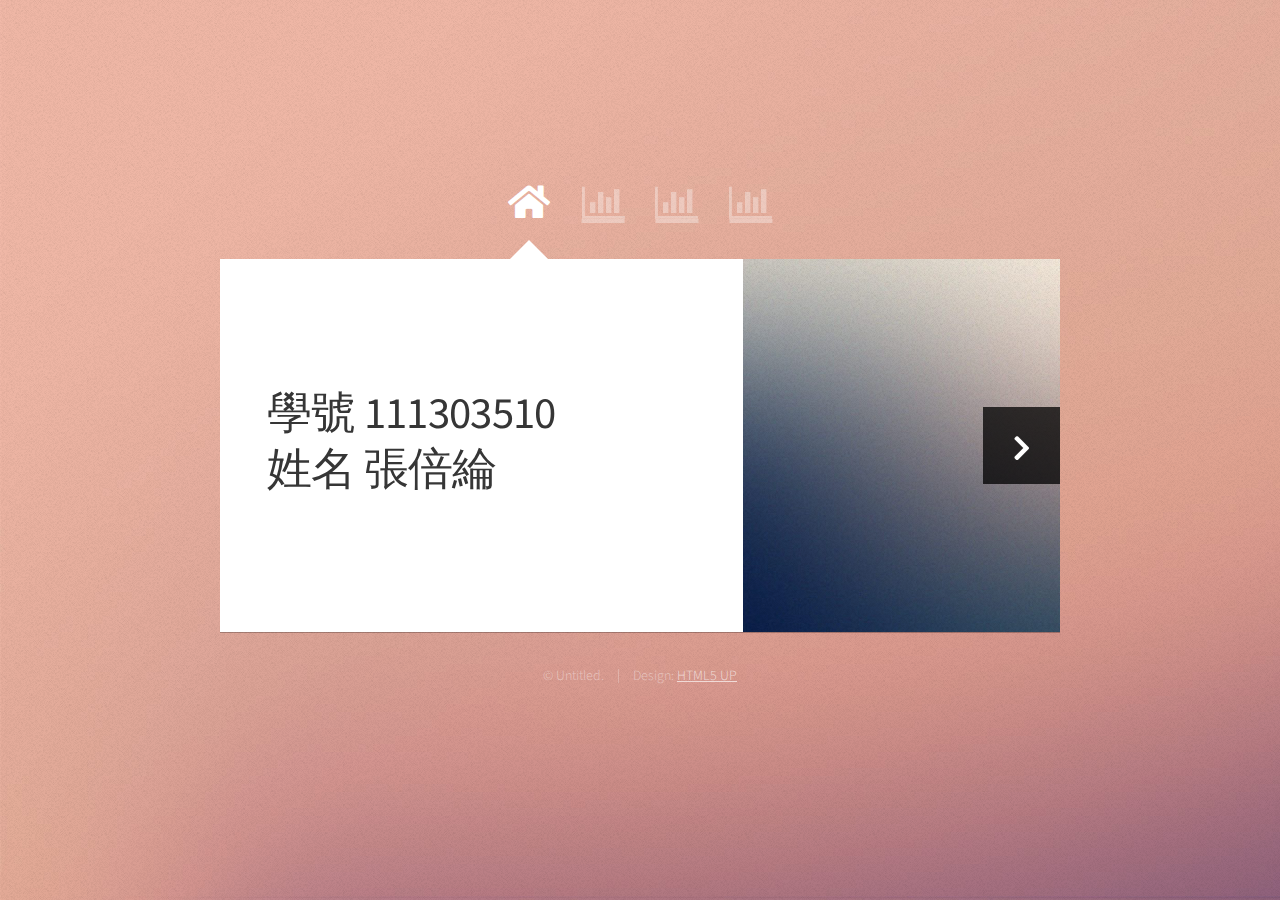
==== index.html @ cf7555df "first commit" ====
<!DOCTYPE HTML>
<html>
	<head>
		<title>Web Fundamentals Workshop</title>
		<meta charset="utf-8" />
		<meta name="viewport" content="width=device-width, initial-scale=1, user-scalable=no" />
		<link rel="stylesheet" href="assets/css/main.css" />
		<link rel="stylesheet" href="https://cdnjs.cloudflare.com/ajax/libs/font-awesome/4.7.0/css/font-awesome.min.css">
		<noscript><link rel="stylesheet" href="assets/css/noscript.css" /></noscript>
	</head>
	<body class="is-preload">

		<!-- Wrapper-->
			<div id="wrapper">

				<!-- Nav -->
					<nav id="nav">
						<a href="#" class="icon solid fa-home"><span>Home</span></a>
						<a href="#work1" class="fa fa-bar-chart"><span>Line&Scatter</span></a>
						<a href="#work2" class="fa fa-bar-chart"><span>BarChart</span></a>
						<a href="#work3" class="fa fa-bar-chart"><span>PieChart</span></a>
						<!-- <a href="#work2" class="icon solid fa-folder"><span>Work2</span></a> -->
						<!-- <a href="#contact" class="icon solid fa-envelope"><span>Contact</span></a> -->
						<!-- <a href="https://twitter.com/ajlkn" class="icon brands fa-twitter"><span>Twitter</span></a> -->
					</nav>

				<!-- Main -->
					<div id="main">

						<!-- Me -->
							<article id="home" class="panel intro">
								<header>
									<h1>學號 111303510</h1>
									<h1>姓名 張倍綸</h1>
									<p></p>
								</header>
								<a href="#work1" class="jumplink pic">
									<span class="arrow icon solid fa-chevron-right"><span>See my work</span></span>
									<img src="images/me.jpg" alt="" />
								</a>
							</article>
						
						<!-- Work1 -->
						<article id="work1" class="panel">
							<header>
								<h2>Line & Scatter Chart</h2>
							</header>
							<p>
								顯示亞洲三國近20年之生育率
							</p>
							<div id = "hw1_Graph"></div>
							<p>
								日本還在輸出，但看來台韓快不行了
							</p>
							<p>
								資料來源：政府資料開放平台
							</p>
							<a href="#work2" class="jumplink pic">
								<span class="arrow icon solid fa-chevron-right"><span>See the next work</span></span>
							</a>
						</article>

						<!-- Work2 -->
						<article id="work2" class="panel">
							<header>
								<h2>Bar Chart</h2>
							</header>
							<p>
								顯示高雄臺中兩市2011~2015年間之人口數
							</p>
							<div id = "hw2_Graph"></div>
							<p>
								我一直以為台中人比較多
							</p>
							<p>
								資料來源：https://zh.wikipedia.org/wiki/%E9%AB%98%E9%9B%84%E4%BA%BA%E5%8F%A3
								https://zh.wikipedia.org/wiki/%E8%87%BA%E4%B8%AD%E5%B8%82%E4%BA%BA%E5%8F%A3
							</p>
							<a href="#work3" class="jumplink pic">
								<span class="arrow icon solid fa-chevron-right"><span>See the next work</span></span>
							</a>
						</article>

						<!-- Work3 -->
						<article id="work3" class="panel">
							<header>
								<h2>Pie Chart</h2>
							</header>
							<p>
								2023/6月各手機品牌在臺市佔率
							</p>
							<div id = "hw3_Graph"></div>
							<p>
								不管什麼時候Apple和SAMSUNG都是臺人愛用品牌，但沒想到中國品牌這麼多。
							</p>
							<p>
								資料來源：https://www.sogi.com.tw/articles/sales_report_smartphone/6260114
							</p>
						</article>

						<!-- Contact -->
							<article id="contact" class="panel">
								<header>
									<h2>Contact Me</h2>
								</header>
								<form action="#" method="post">
									<div>
										<div class="row">
											<div class="col-6 col-12-medium">
												<input type="text" name="name" placeholder="Name" />
											</div>
											<div class="col-6 col-12-medium">
												<input type="text" name="email" placeholder="Email" />
											</div>
											<div class="col-12">
												<input type="text" name="subject" placeholder="Subject" />
											</div>
											<div class="col-12">
												<textarea name="message" placeholder="Message" rows="6"></textarea>
											</div>
											<div class="col-12">
												<input type="submit" value="Send Message" />
											</div>
										</div>
									</div>
								</form>
							</article>

					</div>

				<!-- Footer -->
					<div id="footer">
						<ul class="copyright">
							<li>&copy; Untitled.</li><li>Design: <a href="http://html5up.net">HTML5 UP</a></li>
						</ul>
					</div>

			</div>

		<!-- Scripts -->
			<script src="assets/js/jquery.min.js"></script>
			<script src="assets/js/browser.min.js"></script>
			<script src="assets/js/breakpoints.min.js"></script>
			<script src="assets/js/util.js"></script>
			<script src="assets/js/main.js"></script>
			<script src = "https://cdn.plot.ly/plotly-2.24.1.min.js"></script>
			<script src = "HW-1/hw1-data.js"></script>
        	<script src = "HW-1/hw1-main.js"></script>
			<script src = "HW-2/hw2-data.js"></script>
        	<script src = "HW-2/hw2-main.js"></script>
			<script src = "HW-3/hw3-data.js"></script>
        	<script src = "HW-3/hw3-main.js"></script>
	</body>
</html>
---- assets/css/main.css ----
@import url("https://fonts.googleapis.com/css?family=Source+Sans+Pro:300,400,300italic,400italic");
@import url("fontawesome-all.min.css");

html, body, div, span, applet, object,
iframe, h1, h2, h3, h4, h5, h6, p, blockquote,
pre, a, abbr, acronym, address, big, cite,
code, del, dfn, em, img, ins, kbd, q, s, samp,
small, strike, strong, sub, sup, tt, var, b,
u, i, center, dl, dt, dd, ol, ul, li, fieldset,
form, label, legend, table, caption, tbody,
tfoot, thead, tr, th, td, article, aside,
canvas, details, embed, figure, figcaption,
footer, header, hgroup, menu, nav, output, ruby,
section, summary, time, mark, audio, video {
	margin: 0;
	padding: 0;
	border: 0;
	font-size: 100%;
	font: inherit;
	vertical-align: baseline;}

article, aside, details, figcaption, figure,
footer, header, hgroup, menu, nav, section {
	display: block;}

body {
	line-height: 1;
}

ol, ul {
	list-style: none;
}

blockquote, q {
	quotes: none;
}

	blockquote:before, blockquote:after, q:before, q:after {
		content: '';
		content: none;
	}

table {
	border-collapse: collapse;
	border-spacing: 0;
}

body {
	-webkit-text-size-adjust: none;
}

mark {
	background-color: transparent;
	color: inherit;
}

input::-moz-focus-inner {
	border: 0;
	padding: 0;
}

input, select, textarea {
	-moz-appearance: none;
	-webkit-appearance: none;
	-ms-appearance: none;
	appearance: none;
}

/* Row */

	.row {
		display: flex;
		flex-wrap: wrap;
		box-sizing: border-box;
		align-items: stretch;
	}

		.row > * {
			box-sizing: border-box;
		}

		.row.gtr-uniform > * > :last-child {
			margin-bottom: 0;
		}

		.row.aln-left {
			justify-content: flex-start;
		}

		.row.aln-center {
			justify-content: center;
		}

		.row.aln-right {
			justify-content: flex-end;
		}

		.row.aln-top {
			align-items: flex-start;
		}

		.row.aln-middle {
			align-items: center;
		}

		.row.aln-bottom {
			align-items: flex-end;
		}

		.row > .imp {
			order: -1;
		}

		.row > .col-1 {
			width: 8.33333%;
		}

		.row > .off-1 {
			margin-left: 8.33333%;
		}

		.row > .col-2 {
			width: 16.66667%;
		}

		.row > .off-2 {
			margin-left: 16.66667%;
		}

		.row > .col-3 {
			width: 25%;
		}

		.row > .off-3 {
			margin-left: 25%;
		}

		.row > .col-4 {
			width: 33.33333%;
		}

		.row > .off-4 {
			margin-left: 33.33333%;
		}

		.row > .col-5 {
			width: 41.66667%;
		}

		.row > .off-5 {
			margin-left: 41.66667%;
		}

		.row > .col-6 {
			width: 50%;
		}

		.row > .off-6 {
			margin-left: 50%;
		}

		.row > .col-7 {
			width: 58.33333%;
		}

		.row > .off-7 {
			margin-left: 58.33333%;
		}

		.row > .col-8 {
			width: 66.66667%;
		}

		.row > .off-8 {
			margin-left: 66.66667%;
		}

		.row > .col-9 {
			width: 75%;
		}

		.row > .off-9 {
			margin-left: 75%;
		}

		.row > .col-10 {
			width: 83.33333%;
		}

		.row > .off-10 {
			margin-left: 83.33333%;
		}

		.row > .col-11 {
			width: 91.66667%;
		}

		.row > .off-11 {
			margin-left: 91.66667%;
		}

		.row > .col-12 {
			width: 100%;
		}

		.row > .off-12 {
			margin-left: 100%;
		}

		.row.gtr-0 {
			margin-top: 0em;
			margin-left: 0em;
		}

			.row.gtr-0 > * {
				padding: 0em 0 0 0em;
			}

			.row.gtr-0.gtr-uniform {
				margin-top: 0em;
			}

				.row.gtr-0.gtr-uniform > * {
					padding-top: 0em;
				}

		.row.gtr-25 {
			margin-top: -0.3125em;
			margin-left: -0.3125em;
		}

			.row.gtr-25 > * {
				padding: 0.3125em 0 0 0.3125em;
			}

			.row.gtr-25.gtr-uniform {
				margin-top: -0.3125em;
			}

				.row.gtr-25.gtr-uniform > * {
					padding-top: 0.3125em;
				}

		.row.gtr-50 {
			margin-top: -0.625em;
			margin-left: -0.625em;
		}

			.row.gtr-50 > * {
				padding: 0.625em 0 0 0.625em;
			}

			.row.gtr-50.gtr-uniform {
				margin-top: -0.625em;
			}

				.row.gtr-50.gtr-uniform > * {
					padding-top: 0.625em;
				}

		.row {
			margin-top: -1.25em;
			margin-left: -1.25em;
		}

			.row > * {
				padding: 1.25em 0 0 1.25em;
			}

			.row.gtr-uniform {
				margin-top: -1.25em;
			}

				.row.gtr-uniform > * {
					padding-top: 1.25em;
				}

		.row.gtr-150 {
			margin-top: -1.875em;
			margin-left: -1.875em;
		}

			.row.gtr-150 > * {
				padding: 1.875em 0 0 1.875em;
			}

			.row.gtr-150.gtr-uniform {
				margin-top: -1.875em;
			}

				.row.gtr-150.gtr-uniform > * {
					padding-top: 1.875em;
				}

		.row.gtr-200 {
			margin-top: -2.5em;
			margin-left: -2.5em;
		}

			.row.gtr-200 > * {
				padding: 2.5em 0 0 2.5em;
			}

			.row.gtr-200.gtr-uniform {
				margin-top: -2.5em;
			}

				.row.gtr-200.gtr-uniform > * {
					padding-top: 2.5em;
				}

		@media screen and (max-width: 1680px) {

			.row {
				display: flex;
				flex-wrap: wrap;
				box-sizing: border-box;
				align-items: stretch;
			}

				.row > * {
					box-sizing: border-box;
				}

				.row.gtr-uniform > * > :last-child {
					margin-bottom: 0;
				}

				.row.aln-left {
					justify-content: flex-start;
				}

				.row.aln-center {
					justify-content: center;
				}

				.row.aln-right {
					justify-content: flex-end;
				}

				.row.aln-top {
					align-items: flex-start;
				}

				.row.aln-middle {
					align-items: center;
				}

				.row.aln-bottom {
					align-items: flex-end;
				}

				.row > .imp-xlarge {
					order: -1;
				}

				.row > .col-1-xlarge {
					width: 8.33333%;
				}

				.row > .off-1-xlarge {
					margin-left: 8.33333%;
				}

				.row > .col-2-xlarge {
					width: 16.66667%;
				}

				.row > .off-2-xlarge {
					margin-left: 16.66667%;
				}

				.row > .col-3-xlarge {
					width: 25%;
				}

				.row > .off-3-xlarge {
					margin-left: 25%;
				}

				.row > .col-4-xlarge {
					width: 33.33333%;
				}

				.row > .off-4-xlarge {
					margin-left: 33.33333%;
				}

				.row > .col-5-xlarge {
					width: 41.66667%;
				}

				.row > .off-5-xlarge {
					margin-left: 41.66667%;
				}

				.row > .col-6-xlarge {
					width: 50%;
				}

				.row > .off-6-xlarge {
					margin-left: 50%;
				}

				.row > .col-7-xlarge {
					width: 58.33333%;
				}

				.row > .off-7-xlarge {
					margin-left: 58.33333%;
				}

				.row > .col-8-xlarge {
					width: 66.66667%;
				}

				.row > .off-8-xlarge {
					margin-left: 66.66667%;
				}

				.row > .col-9-xlarge {
					width: 75%;
				}

				.row > .off-9-xlarge {
					margin-left: 75%;
				}

				.row > .col-10-xlarge {
					width: 83.33333%;
				}

				.row > .off-10-xlarge {
					margin-left: 83.33333%;
				}

				.row > .col-11-xlarge {
					width: 91.66667%;
				}

				.row > .off-11-xlarge {
					margin-left: 91.66667%;
				}

				.row > .col-12-xlarge {
					width: 100%;
				}

				.row > .off-12-xlarge {
					margin-left: 100%;
				}

				.row.gtr-0 {
					margin-top: 0em;
					margin-left: 0em;
				}

					.row.gtr-0 > * {
						padding: 0em 0 0 0em;
					}

					.row.gtr-0.gtr-uniform {
						margin-top: 0em;
					}

						.row.gtr-0.gtr-uniform > * {
							padding-top: 0em;
						}

				.row.gtr-25 {
					margin-top: -0.3125em;
					margin-left: -0.3125em;
				}

					.row.gtr-25 > * {
						padding: 0.3125em 0 0 0.3125em;
					}

					.row.gtr-25.gtr-uniform {
						margin-top: -0.3125em;
					}

						.row.gtr-25.gtr-uniform > * {
							padding-top: 0.3125em;
						}

				.row.gtr-50 {
					margin-top: -0.625em;
					margin-left: -0.625em;
				}

					.row.gtr-50 > * {
						padding: 0.625em 0 0 0.625em;
					}

					.row.gtr-50.gtr-uniform {
						margin-top: -0.625em;
					}

						.row.gtr-50.gtr-uniform > * {
							padding-top: 0.625em;
						}

				.row {
					margin-top: -1.25em;
					margin-left: -1.25em;
				}

					.row > * {
						padding: 1.25em 0 0 1.25em;
					}

					.row.gtr-uniform {
						margin-top: -1.25em;
					}

						.row.gtr-uniform > * {
							padding-top: 1.25em;
						}

				.row.gtr-150 {
					margin-top: -1.875em;
					margin-left: -1.875em;
				}

					.row.gtr-150 > * {
						padding: 1.875em 0 0 1.875em;
					}

					.row.gtr-150.gtr-uniform {
						margin-top: -1.875em;
					}

						.row.gtr-150.gtr-uniform > * {
							padding-top: 1.875em;
						}

				.row.gtr-200 {
					margin-top: -2.5em;
					margin-left: -2.5em;
				}

					.row.gtr-200 > * {
						padding: 2.5em 0 0 2.5em;
					}

					.row.gtr-200.gtr-uniform {
						margin-top: -2.5em;
					}

						.row.gtr-200.gtr-uniform > * {
							padding-top: 2.5em;
						}

		}

		@media screen and (max-width: 1280px) {

			.row {
				display: flex;
				flex-wrap: wrap;
				box-sizing: border-box;
				align-items: stretch;
			}

				.row > * {
					box-sizing: border-box;
				}

				.row.gtr-uniform > * > :last-child {
					margin-bottom: 0;
				}

				.row.aln-left {
					justify-content: flex-start;
				}

				.row.aln-center {
					justify-content: center;
				}

				.row.aln-right {
					justify-content: flex-end;
				}

				.row.aln-top {
					align-items: flex-start;
				}

				.row.aln-middle {
					align-items: center;
				}

				.row.aln-bottom {
					align-items: flex-end;
				}

				.row > .imp-large {
					order: -1;
				}

				.row > .col-1-large {
					width: 8.33333%;
				}

				.row > .off-1-large {
					margin-left: 8.33333%;
				}

				.row > .col-2-large {
					width: 16.66667%;
				}

				.row > .off-2-large {
					margin-left: 16.66667%;
				}

				.row > .col-3-large {
					width: 25%;
				}

				.row > .off-3-large {
					margin-left: 25%;
				}

				.row > .col-4-large {
					width: 33.33333%;
				}

				.row > .off-4-large {
					margin-left: 33.33333%;
				}

				.row > .col-5-large {
					width: 41.66667%;
				}

				.row > .off-5-large {
					margin-left: 41.66667%;
				}

				.row > .col-6-large {
					width: 50%;
				}

				.row > .off-6-large {
					margin-left: 50%;
				}

				.row > .col-7-large {
					width: 58.33333%;
				}

				.row > .off-7-large {
					margin-left: 58.33333%;
				}

				.row > .col-8-large {
					width: 66.66667%;
				}

				.row > .off-8-large {
					margin-left: 66.66667%;
				}

				.row > .col-9-large {
					width: 75%;
				}

				.row > .off-9-large {
					margin-left: 75%;
				}

				.row > .col-10-large {
					width: 83.33333%;
				}

				.row > .off-10-large {
					margin-left: 83.33333%;
				}

				.row > .col-11-large {
					width: 91.66667%;
				}

				.row > .off-11-large {
					margin-left: 91.66667%;
				}

				.row > .col-12-large {
					width: 100%;
				}

				.row > .off-12-large {
					margin-left: 100%;
				}

				.row.gtr-0 {
					margin-top: 0em;
					margin-left: 0em;
				}

					.row.gtr-0 > * {
						padding: 0em 0 0 0em;
					}

					.row.gtr-0.gtr-uniform {
						margin-top: 0em;
					}

						.row.gtr-0.gtr-uniform > * {
							padding-top: 0em;
						}

				.row.gtr-25 {
					margin-top: -0.3125em;
					margin-left: -0.3125em;
				}

					.row.gtr-25 > * {
						padding: 0.3125em 0 0 0.3125em;
					}

					.row.gtr-25.gtr-uniform {
						margin-top: -0.3125em;
					}

						.row.gtr-25.gtr-uniform > * {
							padding-top: 0.3125em;
						}

				.row.gtr-50 {
					margin-top: -0.625em;
					margin-left: -0.625em;
				}

					.row.gtr-50 > * {
						padding: 0.625em 0 0 0.625em;
					}

					.row.gtr-50.gtr-uniform {
						margin-top: -0.625em;
					}

						.row.gtr-50.gtr-uniform > * {
							padding-top: 0.625em;
						}

				.row {
					margin-top: -1.25em;
					margin-left: -1.25em;
				}

					.row > * {
						padding: 1.25em 0 0 1.25em;
					}

					.row.gtr-uniform {
						margin-top: -1.25em;
					}

						.row.gtr-uniform > * {
							padding-top: 1.25em;
						}

				.row.gtr-150 {
					margin-top: -1.875em;
					margin-left: -1.875em;
				}

					.row.gtr-150 > * {
						padding: 1.875em 0 0 1.875em;
					}

					.row.gtr-150.gtr-uniform {
						margin-top: -1.875em;
					}

						.row.gtr-150.gtr-uniform > * {
							padding-top: 1.875em;
						}

				.row.gtr-200 {
					margin-top: -2.5em;
					margin-left: -2.5em;
				}

					.row.gtr-200 > * {
						padding: 2.5em 0 0 2.5em;
					}

					.row.gtr-200.gtr-uniform {
						margin-top: -2.5em;
					}

						.row.gtr-200.gtr-uniform > * {
							padding-top: 2.5em;
						}

		}

		@media screen and (max-width: 980px) {

			.row {
				display: flex;
				flex-wrap: wrap;
				box-sizing: border-box;
				align-items: stretch;
			}

				.row > * {
					box-sizing: border-box;
				}

				.row.gtr-uniform > * > :last-child {
					margin-bottom: 0;
				}

				.row.aln-left {
					justify-content: flex-start;
				}

				.row.aln-center {
					justify-content: center;
				}

				.row.aln-right {
					justify-content: flex-end;
				}

				.row.aln-top {
					align-items: flex-start;
				}

				.row.aln-middle {
					align-items: center;
				}

				.row.aln-bottom {
					align-items: flex-end;
				}

				.row > .imp-medium {
					order: -1;
				}

				.row > .col-1-medium {
					width: 8.33333%;
				}

				.row > .off-1-medium {
					margin-left: 8.33333%;
				}

				.row > .col-2-medium {
					width: 16.66667%;
				}

				.row > .off-2-medium {
					margin-left: 16.66667%;
				}

				.row > .col-3-medium {
					width: 25%;
				}

				.row > .off-3-medium {
					margin-left: 25%;
				}

				.row > .col-4-medium {
					width: 33.33333%;
				}

				.row > .off-4-medium {
					margin-left: 33.33333%;
				}

				.row > .col-5-medium {
					width: 41.66667%;
				}

				.row > .off-5-medium {
					margin-left: 41.66667%;
				}

				.row > .col-6-medium {
					width: 50%;
				}

				.row > .off-6-medium {
					margin-left: 50%;
				}

				.row > .col-7-medium {
					width: 58.33333%;
				}

				.row > .off-7-medium {
					margin-left: 58.33333%;
				}

				.row > .col-8-medium {
					width: 66.66667%;
				}

				.row > .off-8-medium {
					margin-left: 66.66667%;
				}

				.row > .col-9-medium {
					width: 75%;
				}

				.row > .off-9-medium {
					margin-left: 75%;
				}

				.row > .col-10-medium {
					width: 83.33333%;
				}

				.row > .off-10-medium {
					margin-left: 83.33333%;
				}

				.row > .col-11-medium {
					width: 91.66667%;
				}

				.row > .off-11-medium {
					margin-left: 91.66667%;
				}

				.row > .col-12-medium {
					width: 100%;
				}

				.row > .off-12-medium {
					margin-left: 100%;
				}

				.row.gtr-0 {
					margin-top: 0em;
					margin-left: 0em;
				}

					.row.gtr-0 > * {
						padding: 0em 0 0 0em;
					}

					.row.gtr-0.gtr-uniform {
						margin-top: 0em;
					}

						.row.gtr-0.gtr-uniform > * {
							padding-top: 0em;
						}

				.row.gtr-25 {
					margin-top: -0.3125em;
					margin-left: -0.3125em;
				}

					.row.gtr-25 > * {
						padding: 0.3125em 0 0 0.3125em;
					}

					.row.gtr-25.gtr-uniform {
						margin-top: -0.3125em;
					}

						.row.gtr-25.gtr-uniform > * {
							padding-top: 0.3125em;
						}

				.row.gtr-50 {
					margin-top: -0.625em;
					margin-left: -0.625em;
				}

					.row.gtr-50 > * {
						padding: 0.625em 0 0 0.625em;
					}

					.row.gtr-50.gtr-uniform {
						margin-top: -0.625em;
					}

						.row.gtr-50.gtr-uniform > * {
							padding-top: 0.625em;
						}

				.row {
					margin-top: -1.25em;
					margin-left: -1.25em;
				}

					.row > * {
						padding: 1.25em 0 0 1.25em;
					}

					.row.gtr-uniform {
						margin-top: -1.25em;
					}

						.row.gtr-uniform > * {
							padding-top: 1.25em;
						}

				.row.gtr-150 {
					margin-top: -1.875em;
					margin-left: -1.875em;
				}

					.row.gtr-150 > * {
						padding: 1.875em 0 0 1.875em;
					}

					.row.gtr-150.gtr-uniform {
						margin-top: -1.875em;
					}

						.row.gtr-150.gtr-uniform > * {
							padding-top: 1.875em;
						}

				.row.gtr-200 {
					margin-top: -2.5em;
					margin-left: -2.5em;
				}

					.row.gtr-200 > * {
						padding: 2.5em 0 0 2.5em;
					}

					.row.gtr-200.gtr-uniform {
						margin-top: -2.5em;
					}

						.row.gtr-200.gtr-uniform > * {
							padding-top: 2.5em;
						}

		}

		@media screen and (max-width: 736px) {

			.row {
				display: flex;
				flex-wrap: wrap;
				box-sizing: border-box;
				align-items: stretch;
			}

				.row > * {
					box-sizing: border-box;
				}

				.row.gtr-uniform > * > :last-child {
					margin-bottom: 0;
				}

				.row.aln-left {
					justify-content: flex-start;
				}

				.row.aln-center {
					justify-content: center;
				}

				.row.aln-right {
					justify-content: flex-end;
				}

				.row.aln-top {
					align-items: flex-start;
				}

				.row.aln-middle {
					align-items: center;
				}

				.row.aln-bottom {
					align-items: flex-end;
				}

				.row > .imp-small {
					order: -1;
				}

				.row > .col-1-small {
					width: 8.33333%;
				}

				.row > .off-1-small {
					margin-left: 8.33333%;
				}

				.row > .col-2-small {
					width: 16.66667%;
				}

				.row > .off-2-small {
					margin-left: 16.66667%;
				}

				.row > .col-3-small {
					width: 25%;
				}

				.row > .off-3-small {
					margin-left: 25%;
				}

				.row > .col-4-small {
					width: 33.33333%;
				}

				.row > .off-4-small {
					margin-left: 33.33333%;
				}

				.row > .col-5-small {
					width: 41.66667%;
				}

				.row > .off-5-small {
					margin-left: 41.66667%;
				}

				.row > .col-6-small {
					width: 50%;
				}

				.row > .off-6-small {
					margin-left: 50%;
				}

				.row > .col-7-small {
					width: 58.33333%;
				}

				.row > .off-7-small {
					margin-left: 58.33333%;
				}

				.row > .col-8-small {
					width: 66.66667%;
				}

				.row > .off-8-small {
					margin-left: 66.66667%;
				}

				.row > .col-9-small {
					width: 75%;
				}

				.row > .off-9-small {
					margin-left: 75%;
				}

				.row > .col-10-small {
					width: 83.33333%;
				}

				.row > .off-10-small {
					margin-left: 83.33333%;
				}

				.row > .col-11-small {
					width: 91.66667%;
				}

				.row > .off-11-small {
					margin-left: 91.66667%;
				}

				.row > .col-12-small {
					width: 100%;
				}

				.row > .off-12-small {
					margin-left: 100%;
				}

				.row.gtr-0 {
					margin-top: 0em;
					margin-left: 0em;
				}

					.row.gtr-0 > * {
						padding: 0em 0 0 0em;
					}

					.row.gtr-0.gtr-uniform {
						margin-top: 0em;
					}

						.row.gtr-0.gtr-uniform > * {
							padding-top: 0em;
						}

				.row.gtr-25 {
					margin-top: -0.3125em;
					margin-left: -0.3125em;
				}

					.row.gtr-25 > * {
						padding: 0.3125em 0 0 0.3125em;
					}

					.row.gtr-25.gtr-uniform {
						margin-top: -0.3125em;
					}

						.row.gtr-25.gtr-uniform > * {
							padding-top: 0.3125em;
						}

				.row.gtr-50 {
					margin-top: -0.625em;
					margin-left: -0.625em;
				}

					.row.gtr-50 > * {
						padding: 0.625em 0 0 0.625em;
					}

					.row.gtr-50.gtr-uniform {
						margin-top: -0.625em;
					}

						.row.gtr-50.gtr-uniform > * {
							padding-top: 0.625em;
						}

				.row {
					margin-top: -1.25em;
					margin-left: -1.25em;
				}

					.row > * {
						padding: 1.25em 0 0 1.25em;
					}

					.row.gtr-uniform {
						margin-top: -1.25em;
					}

						.row.gtr-uniform > * {
							padding-top: 1.25em;
						}

				.row.gtr-150 {
					margin-top: -1.875em;
					margin-left: -1.875em;
				}

					.row.gtr-150 > * {
						padding: 1.875em 0 0 1.875em;
					}

					.row.gtr-150.gtr-uniform {
						margin-top: -1.875em;
					}

						.row.gtr-150.gtr-uniform > * {
							padding-top: 1.875em;
						}

				.row.gtr-200 {
					margin-top: -2.5em;
					margin-left: -2.5em;
				}

					.row.gtr-200 > * {
						padding: 2.5em 0 0 2.5em;
					}

					.row.gtr-200.gtr-uniform {
						margin-top: -2.5em;
					}

						.row.gtr-200.gtr-uniform > * {
							padding-top: 2.5em;
						}

		}

/* Basic */

	html {
		box-sizing: border-box;
	}

	*, *:before, *:after {
		box-sizing: inherit;
	}

	body {
		background-image: url("images/overlay.png"), url("images/bg.jpg");
		background-repeat: repeat, no-repeat;
		background-size: auto, 100% 100%;
		background-attachment: fixed;
		overflow-y: scroll;
	}

		body.is-preload *, body.is-preload *:before, body.is-preload *:after {
			-moz-animation: none !important;
			-webkit-animation: none !important;
			-ms-animation: none !important;
			animation: none !important;
			-moz-transition: none !important;
			-webkit-transition: none !important;
			-ms-transition: none !important;
			transition: none !important;
		}

	body, input, textarea, select {
		font-family: 'Source Sans Pro', sans-serif;
		font-weight: 300;
		color: #777777;
		font-size: 20pt;
		line-height: 1.75em;
	}

		@media screen and (max-width: 1680px) {

			body, input, textarea, select {
				font-size: 15pt;
			}

		}

		@media screen and (max-width: 1280px) {

			body, input, textarea, select {
				font-size: 14pt;
			}

		}

		@media screen and (max-width: 736px) {

			body, input, textarea, select {
				font-size: 12pt;
			}

		}

		@media screen and (max-width: 360px) {

			body, input, textarea, select {
				font-size: 11pt;
			}

		}

	strong, b, h1, h2, h3, h4, h5, h6 {
		font-weight: 400;
		color: #363636;
	}

	h1 {
		font-size: 2.4em;
		letter-spacing: -0.015em;
	}

	h2 {
		font-size: 1.8em;
		letter-spacing: -0.015em;
	}

	h3, h4, h5, h6 {
		font-size: 1.25em;
		letter-spacing: -0.015em;
	}

	@media screen and (max-width: 736px) {

		h1 {
			font-size: 1.75em;
		}

		h2 {
			font-size: 1.375em;
		}

		h3, h4, h5, h6 {
			font-size: 1em;
		}

	}

	blockquote {
		border-left: solid 0.5em #ddd;
		padding: 1em 0 1em 2em;
		font-style: italic;
	}

	em, i {
		font-style: italic;
	}

	hr {
		border: 0;
		border-top: solid 1px #ddd;
		padding: 1.5em 0 0 0;
		margin: 1.75em 0 0 0;
	}

	sub {
		position: relative;
		top: 0.5em;
		font-size: 0.8em;
	}

	sup {
		position: relative;
		top: -0.5em;
		font-size: 0.8em;
	}

	br.clear {
		clear: both;
	}

	p, ul, ol, dl, table, blockquote, form {
		margin-bottom: 2em;
	}

/* Table */

	table {
		width: 100%;
	}

		table.default tbody tr {
			border-bottom: solid 1px #f4f4f4;
		}

		table.default td {
			padding: 0.5em 1em 0.5em 1em;
		}

		table.default th {
			text-align: left;
			font-weight: 400;
			padding: 0.5em 1em 0.5em 1em;
		}

		table.default thead {
			border-bottom: solid 2px #f4f4f4;
		}

/* Form */

	form label {
		display: block;
		font-weight: 400;
		color: #363636;
		margin: 0 0 1em 0;
	}

	form input[type="text"],
	form input[type="email"],
	form input[type="password"],
	form select,
	form textarea {
		-webkit-appearance: none;
		border: 0;
		background: #f4f4f4;
		padding: 0.75em;
		width: 100%;
		-moz-transition: background-color .25s ease-in-out;
		-webkit-transition: background-color .25s ease-in-out;
		-ms-transition: background-color .25s ease-in-out;
		transition: background-color .25s ease-in-out;
	}

		form input[type="text"]:focus,
		form input[type="email"]:focus,
		form input[type="password"]:focus,
		form select:focus,
		form textarea:focus {
			background: #f8f8f8;
		}

	form input[type="text"],
	form input[type="email"],
	form input[type="password"],
	form select {
		line-height: 1.35em;
	}

	form ::-webkit-input-placeholder {
		color: #999;
	}

	form :-moz-placeholder {
		color: #999;
	}

	form ::-moz-placeholder {
		color: #999;
	}

	form :-ms-input-placeholder {
		color: #999;
	}

/* Section/Article */

	section, article {
		margin-bottom: 3em;
	}

		section > :last-child, section:last-child, article > :last-child, article:last-child {
			margin-bottom: 0;
		}

	header {
		margin: 0 0 1.5em 0;
	}

		header > p {
			margin: 0.5em 0 0 0;
			color: #aaa;
		}

		@media screen and (max-width: 736px) {

			header {
				margin: 0 0 1em 0;
			}

		}

/* Image */

	.image {
		display: inline-block;
	}

		.image img {
			display: block;
			width: 100%;
		}

		.image.fit {
			display: block;
			width: 100%;
		}

		.image.featured {
			display: block;
			width: 100%;
			margin: 0 0 2em 0;
		}

		.image.left {
			float: left;
			margin: 0 2em 2em 0;
		}

		.image.centered {
			display: block;
			margin: 0 0 2em 0;
		}

			.image.centered img {
				margin: 0 auto;
				width: auto;
			}

/* Button */

	input[type="button"],
	input[type="submit"],
	input[type="reset"],
	button,
	.button {
		-moz-transition: background-color .25s ease-in-out;
		-webkit-transition: background-color .25s ease-in-out;
		-ms-transition: background-color .25s ease-in-out;
		transition: background-color .25s ease-in-out;
		-webkit-appearance: none;
		display: inline-block;
		background-color: #222222;
		color: #ffffff;
		border: 0;
		cursor: pointer;
		outline: 0;
		padding: 0.7em 1.5em 0.7em 1.5em;
	}

		input[type="button"]:hover,
		input[type="submit"]:hover,
		input[type="reset"]:hover,
		button:hover,
		.button:hover {
			background-color: #333333;
		}

		input[type="button"]:active,
		input[type="submit"]:active,
		input[type="reset"]:active,
		button:active,
		.button:active {
			background-color: #444444;
		}

		input[type="button"].alt,
		input[type="submit"].alt,
		input[type="reset"].alt,
		button.alt,
		.button.alt {
			background-color: #777777;
		}

			input[type="button"].alt:hover,
			input[type="submit"].alt:hover,
			input[type="reset"].alt:hover,
			button.alt:hover,
			.button.alt:hover {
				background-color: #888888;
			}

			input[type="button"].alt:active,
			input[type="submit"].alt:active,
			input[type="reset"].alt:active,
			button.alt:active,
			.button.alt:active {
				background-color: #999999;
			}

		input[type="button"].small,
		input[type="submit"].small,
		input[type="reset"].small,
		button.small,
		.button.small {
			font-size: 0.75em;
		}

		input[type="button"].large,
		input[type="submit"].large,
		input[type="reset"].large,
		button.large,
		.button.large {
			font-size: 1.25em;
			padding: 0.5em 1.25em 0.5em 1.25em;
		}

		input[type="button"].xlarge,
		input[type="submit"].xlarge,
		input[type="reset"].xlarge,
		button.xlarge,
		.button.xlarge {
			font-size: 1.5em;
			padding: 0.5em 1.25em 0.5em 1.25em;
		}

		@media screen and (max-width: 736px) {

			input[type="button"],
			input[type="submit"],
			input[type="reset"],
			button,
			.button {
				width: 100%;
			}

		}

/* List */

	ul {
		list-style: disc;
		padding-left: 1em;
	}

		ul li {
			padding-left: 0.5em;
		}

	ol {
		list-style: decimal;
		padding-left: 1.25em;
	}

		ol li {
			padding-left: 0.25em;
		}

/* Actions */

	ul.actions {
		list-style: none;
		padding-left: 0;
	}

		ul.actions li {
			display: inline-block;
			padding-left: 0;
			margin: 0 0 0 0.5em;
		}

			ul.actions li:first-child {
				margin-left: 0;
			}

		@media screen and (max-width: 736px) {

			ul.actions li {
				display: block;
				margin: 0.75em 0 0 0;
			}

				ul.actions li:first-child {
					margin-top: 0;
				}

		}

/* Icons */

	.icon {
		text-decoration: none;
		position: relative;
		text-decoration: none;
	}

		.icon:before {
			-moz-osx-font-smoothing: grayscale;
			-webkit-font-smoothing: antialiased;
			display: inline-block;
			font-style: normal;
			font-variant: normal;
			text-rendering: auto;
			line-height: 1;
			text-transform: none !important;
			font-family: 'Font Awesome 5 Free';
			font-weight: 400;
		}

		.icon.solid:before {
			font-weight: 900;
		}

		.icon.brands:before {
			font-family: 'Font Awesome 5 Brands';
		}

		.icon:before {
			line-height: inherit;
		}

		.icon > .label {
			display: none;
		}

/* Nav */

	#nav {
		text-align: center;
		height: 4.25em;
		cursor: default;
	}

		#nav a {
			position: relative;
			display: inline-block;
			color: #ffffff;
			width: 1em;
			height: 1em;
			line-height: 0.9em;
			font-size: 2.5em;
			margin: 0 0.25em 0 0.25em;
			opacity: 0.35;
			outline: 0;
			-moz-transition: opacity .25s ease-in-out;
			-webkit-transition: opacity .25s ease-in-out;
			-ms-transition: opacity .25s ease-in-out;
			transition: opacity .25s ease-in-out;
		}

			#nav a.icon:before {
				padding-right: 0;
			}

			#nav a:before {
				font-size: 0.8em;
			}

			#nav a:after {
				content: '';
				display: block;
				position: absolute;
				left: 50%;
				bottom: -0.75em;
				margin-left: -0.5em;
				border-bottom: solid 0em #ffffff;
				border-left: solid 0.5em transparent;
				border-right: solid 0.5em transparent;
				-moz-transition: border-bottom-width .25s ease-in-out;
				-webkit-transition: border-bottom-width .25s ease-in-out;
				-ms-transition: border-bottom-width .25s ease-in-out;
				transition: border-bottom-width .25s ease-in-out;
			}

			#nav a span {
				display: block;
				position: absolute;
				background: #222222;
				color: #ffffff;
				top: -2.75em;
				font-size: 0.3em;
				height: 2.25em;
				line-height: 2.25em;
				left: 50%;
				opacity: 0;
				-moz-transition: opacity .25s ease-in-out;
				-webkit-transition: opacity .25s ease-in-out;
				-ms-transition: opacity .25s ease-in-out;
				transition: opacity .25s ease-in-out;
				width: 5.5em;
				margin-left: -2.75em;
			}

				#nav a span:after {
					content: '';
					display: block;
					position: absolute;
					bottom: -0.4em;
					left: 50%;
					margin-left: -0.6em;
					border-top: solid 0.6em #222222;
					border-left: solid 0.6em transparent;
					border-right: solid 0.6em transparent;
				}

			#nav a:hover {
				opacity: 1.0;
			}

				#nav a:hover span {
					opacity: 1.0;
				}

			#nav a.active {
				opacity: 1.0;
			}

				#nav a.active:after {
					border-bottom-width: 0.5em;
				}

		@media screen and (max-width: 980px) {

			#nav a span {
				display: none;
			}

		}

/* Wrapper */

	#wrapper {
		width: 45em;
		margin: 0 auto;
		min-height: 100vh;
		max-width: 100%;
		padding: 4em 0;
		display: -moz-flex;
		display: -webkit-flex;
		display: -ms-flex;
		display: flex;
		-moz-flex-direction: column;
		-webkit-flex-direction: column;
		-ms-flex-direction: column;
		flex-direction: column;
		-moz-align-items: center;
		-webkit-align-items: center;
		-ms-align-items: center;
		align-items: center;
		-moz-justify-content: center;
		-webkit-justify-content: center;
		-ms-justify-content: center;
		justify-content: center;
		-moz-transition: opacity 1s ease-in-out;
		-webkit-transition: opacity 1s ease-in-out;
		-ms-transition: opacity 1s ease-in-out;
		transition: opacity 1s ease-in-out;
	}

		body.is-preload #wrapper {
			opacity: 0;
		}

		@media screen and (max-width: 1280px) {

			#wrapper {
				padding: 3em 0;
				max-width: calc(100% - 6em);
			}

		}

		@media screen and (max-width: 980px) {

			#wrapper {
				padding: 1.5em 0;
				max-width: calc(100% - 8em);
			}

		}

		@media screen and (max-width: 736px) {

			#wrapper {
				padding: 1em 0;
				max-width: calc(100% - 2em);
			}

		}

		@media screen and (max-width: 360px) {

			#wrapper {
				padding: 1em 0;
				max-width: 100%;
			}

		}

/* Main */

	#main {
		position: relative;
		overflow: hidden;
		width: 100%;
		background: #ffffff;
		box-shadow: 0px 1px 0px 0px rgba(0, 0, 0, 0.25);
		-moz-transition: min-height 0.5s ease-in-out, max-height 0.5s ease-in-out;
		-webkit-transition: min-height 0.5s ease-in-out, max-height 0.5s ease-in-out;
		-ms-transition: min-height 0.5s ease-in-out, max-height 0.5s ease-in-out;
		transition: min-height 0.5s ease-in-out, max-height 0.5s ease-in-out;
	}

		#main > .panel {
			-moz-transition: opacity 0.25s ease-in-out;
			-webkit-transition: opacity 0.25s ease-in-out;
			-ms-transition: opacity 0.25s ease-in-out;
			transition: opacity 0.25s ease-in-out;
			margin-bottom: 0;
			position: relative;
			padding: 3.5em 2.5em 2.5em 2.5em;
			width: 100%;
		}

			#main > .panel.inactive {
				opacity: 0;
			}

			@media screen and (max-width: 736px) {

				#main > .panel {
					padding: 2em 1.5em 1.5em 1.5em;
				}

			}

			#main > .panel.intro {
				padding: 0;
				height: 20em;
				display: -moz-flex;
				display: -webkit-flex;
				display: -ms-flex;
				display: flex;
				-moz-flex-direction: row;
				-webkit-flex-direction: row;
				-ms-flex-direction: row;
				flex-direction: row;
				-moz-align-items: center;
				-webkit-align-items: center;
				-ms-align-items: center;
				align-items: center;
			}

				#main > .panel.intro .pic {
					text-decoration: none;
					position: relative;
					-moz-flex-grow: 0;
					-webkit-flex-grow: 0;
					-ms-flex-grow: 0;
					flex-grow: 0;
					-moz-flex-shrink: 0;
					-webkit-flex-shrink: 0;
					-ms-flex-shrink: 0;
					flex-shrink: 0;
					width: 17em;
					height: 100%;
				}

					#main > .panel.intro .pic:before {
						content: '';
						position: absolute;
						top: 0;
						left: 0;
						background: url("images/overlay.png");
						width: 100%;
						height: 100%;
						z-index: 1;
					}

					#main > .panel.intro .pic img {
						position: relative;
						display: block;
						position: absolute;
						top: 0;
						left: 0;
						width: 100%;
						height: 100%;
						-moz-object-fit: cover;
						-webkit-object-fit: cover;
						-ms-object-fit: cover;
						object-fit: cover;
						-moz-object-position: center;
						-webkit-object-position: center;
						-ms-object-position: center;
						object-position: center;
					}

					#main > .panel.intro .pic .arrow {
						display: block;
						position: absolute;
						right: 0;
						top: 50%;
						margin-top: -1.375em;
						width: 2.75em;
						height: 2.75em;
						background: #000;
						background: rgba(0, 0, 0, 0.75);
						color: #ffffff;
						text-align: center;
						line-height: 2.75em;
						font-size: 1.5em;
						z-index: 1;
						-moz-transition: width .15s ease-in-out, padding-right .15s ease-in-out;
						-webkit-transition: width .15s ease-in-out, padding-right .15s ease-in-out;
						-ms-transition: width .15s ease-in-out, padding-right .15s ease-in-out;
						transition: width .15s ease-in-out, padding-right .15s ease-in-out;
					}

						#main > .panel.intro .pic .arrow:before {
							position: relative;
							padding-right: 0;
							top: 0.125em;
						}

						#main > .panel.intro .pic .arrow span {
							display: block;
							text-indent: -9999px;
						}

					#main > .panel.intro .pic:hover .arrow {
						width: 3em;
						padding-right: 0.25em;
					}

				#main > .panel.intro header {
					-moz-flex-grow: 1;
					-webkit-flex-grow: 1;
					-ms-flex-grow: 1;
					flex-grow: 1;
					-moz-flex-shrink: 1;
					-webkit-flex-shrink: 1;
					-ms-flex-shrink: 1;
					flex-shrink: 1;
					padding: 3.5em 2.5em;
					margin-bottom: 0;
					width: 100%;
				}

					#main > .panel.intro header h1 {
						line-height: 1.25em;
						margin-bottom: 0;
					}

					#main > .panel.intro header p {
						letter-spacing: -0.015em;
						font-size: 1.25em;
						margin: 0.25em 0 0 0;
					}

				@media screen and (max-width: 980px) {

					#main > .panel.intro {
						-moz-flex-direction: column;
						-webkit-flex-direction: column;
						-ms-flex-direction: column;
						flex-direction: column;
						height: auto;
					}

						#main > .panel.intro .pic {
							height: 25em;
							width: 100%;
						}

						#main > .panel.intro header {
							padding: 4em;
							text-align: center;
						}

				}

				@media screen and (max-width: 736px) {

					#main > .panel.intro .pic {
						height: 20em;
					}

					#main > .panel.intro header {
						padding: 2.75em 2em 2.5em 2em;
					}

						#main > .panel.intro header p {
							font-size: 1em;
							margin: 0.25em 0 0 0;
						}

				}

/* Footer */

	#footer {
		color: rgba(255, 255, 255, 0.45);
		text-align: center;
		padding: 2em 0 0 0;
		font-size: 0.75em;
	}

		#footer a {
			color: #ddd;
			color: rgba(255, 255, 255, 0.65);
			-moz-transition: color .25s ease-in-out;
			-webkit-transition: color .25s ease-in-out;
			-ms-transition: color .25s ease-in-out;
			transition: color .25s ease-in-out;
		}

			#footer a:hover {
				color: white;
			}

		#footer .copyright {
			list-style: none;
			padding-left: 0;
		}

			#footer .copyright li {
				display: inline-block;
				padding-left: 1em;
				margin-left: 1em;
				border-left: solid 1px rgba(255, 255, 255, 0.25);
				line-height: 1;
			}

				#footer .copyright li:first-child {
					padding-left: 0;
					margin-left: 0;
					border-left: 0;
				}

		@media screen and (max-width: 736px) {

			#footer .copyright li {
				padding-left: 0.5em;
				margin-left: 0.5em;
			}

		}
---- assets/css/noscript.css ----
/* Wrapper */

	#wrapper {
		opacity: 1 !important;
	}

/* Nav */

	#nav a {
		opacity: 1.0;
	}

		#nav a:before, #nav a:after {
			display: none;
		}

		#nav a span {
			top: 0;
			opacity: 1.0;
		}

			#nav a span:after {
				display: none;
			}

/* Main */

	#main {
		background: none;
		box-shadow: none;
	}

		#main > .panel {
			background: #ffffff;
			margin-bottom: 2em;
		}

			#main > .panel:last-child {
				margin-bottom: 0;
			}
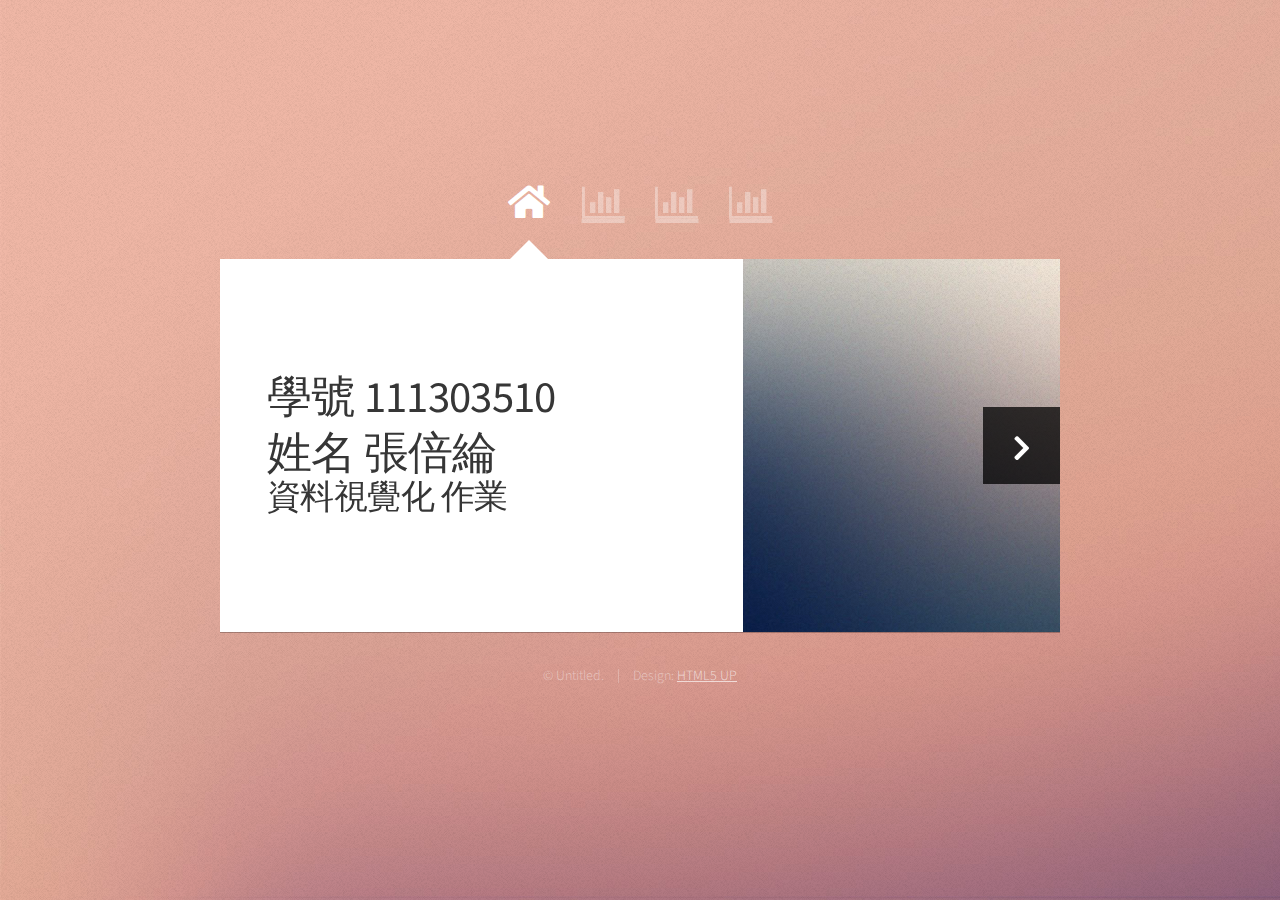
==== commit de40f1a2: "Update" ====
--- a/index.html
+++ b/index.html
@@ -32,6 +32,7 @@
 								<header>
 									<h1>學號 111303510</h1>
 									<h1>姓名 張倍綸</h1>
+									<h2>資料視覺化 作業</h2>
 									<p></p>
 								</header>
 								<a href="#work1" class="jumplink pic">
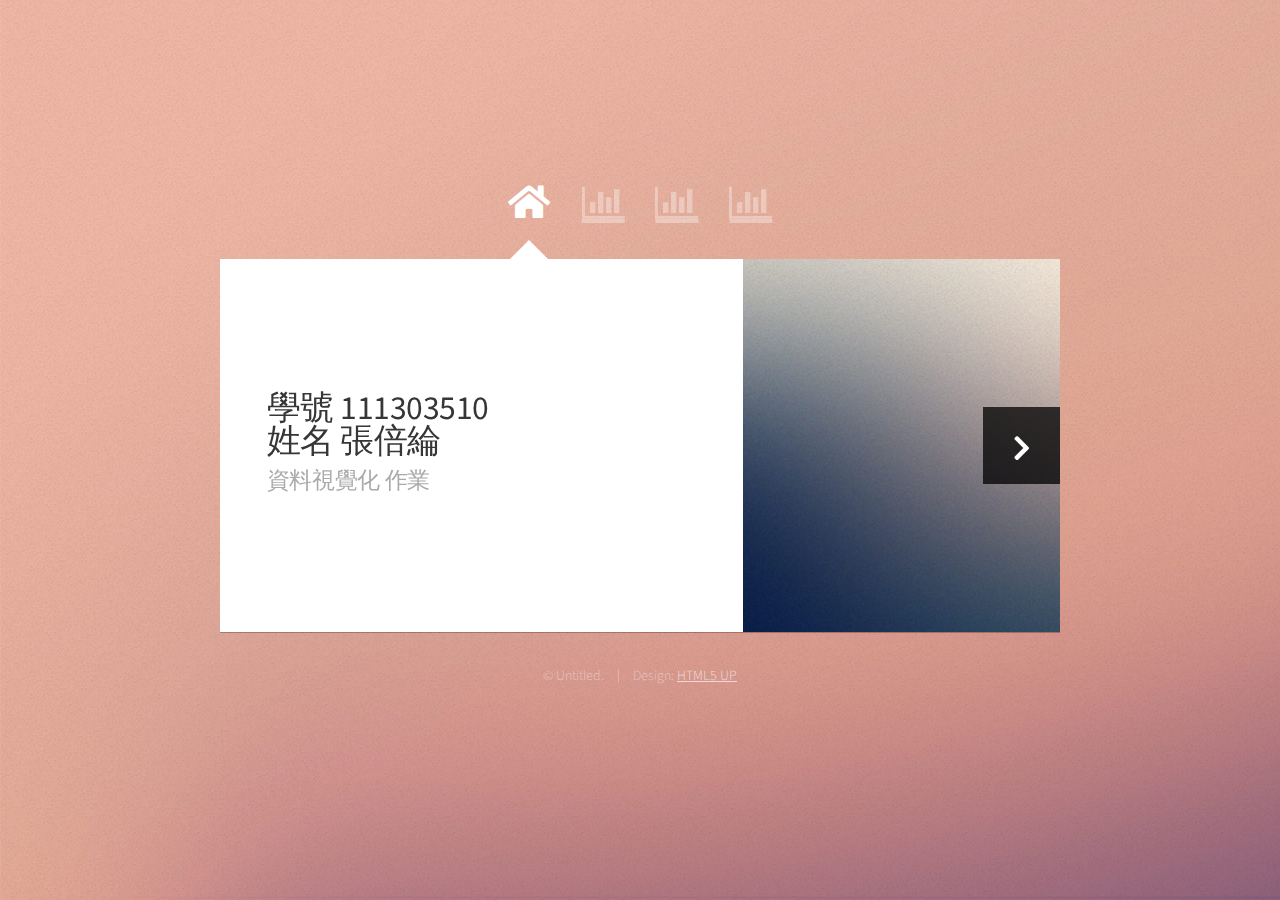
==== commit eb502a4e: "Update" ====
--- a/index.html
+++ b/index.html
@@ -30,10 +30,9 @@
 						<!-- Me -->
 							<article id="home" class="panel intro">
 								<header>
-									<h1>學號 111303510</h1>
-									<h1>姓名 張倍綸</h1>
-									<h2>資料視覺化 作業</h2>
-									<p></p>
+									<h2>學號 111303510</h2>
+									<h2>姓名 張倍綸</h2>
+									<p>資料視覺化 作業</p>
 								</header>
 								<a href="#work1" class="jumplink pic">
 									<span class="arrow icon solid fa-chevron-right"><span>See my work</span></span>
@@ -50,12 +49,12 @@
 								顯示亞洲三國近20年之生育率
 							</p>
 							<div id = "hw1_Graph"></div>
-							<p>
-								日本還在輸出，但看來台韓快不行了
-							</p>
-							<p>
+							<font size="4">
+								台日韓的生育率都已經低到不能再低了，再來亞洲兩大國也要面對扶養比上升的問題了。其實透過資料收集我才知道原來韓國的生育率也是逐年下降。
+							</font><br>
+							<font size="4">
 								資料來源：政府資料開放平台
-							</p>
+							</font><br>
 							<a href="#work2" class="jumplink pic">
 								<span class="arrow icon solid fa-chevron-right"><span>See the next work</span></span>
 							</a>
@@ -70,13 +69,13 @@
 								顯示高雄臺中兩市2011~2015年間之人口數
 							</p>
 							<div id = "hw2_Graph"></div>
-							<p>
-								我一直以為台中人比較多
-							</p>
-							<p>
+							<font size="4">
+								我一直以為台中人比較多，看來歷史發展的因素與現今人口分布還是有些許的關係。也可能是因為房價吧，高雄房子平均比台中便宜。
+							</font><br>
+							<font size="4">
 								資料來源：https://zh.wikipedia.org/wiki/%E9%AB%98%E9%9B%84%E4%BA%BA%E5%8F%A3
 								https://zh.wikipedia.org/wiki/%E8%87%BA%E4%B8%AD%E5%B8%82%E4%BA%BA%E5%8F%A3
-							</p>
+							</font><br>
 							<a href="#work3" class="jumplink pic">
 								<span class="arrow icon solid fa-chevron-right"><span>See the next work</span></span>
 							</a>
@@ -91,12 +90,12 @@
 								2023/6月各手機品牌在臺市佔率
 							</p>
 							<div id = "hw3_Graph"></div>
-							<p>
-								不管什麼時候Apple和SAMSUNG都是臺人愛用品牌，但沒想到中國品牌這麼多。
-							</p>
-							<p>
+							<font size="4">
+								不管什麼時候Apple和SAMSUNG都是臺人愛用品牌，但我真的沒想到中國品牌這麼多。我個人不是用中國品牌，很好奇中國品牌除了價格還有哪些優勢。上網查詢好像也沒有多少相關資料。
+							</font><br>
+							<font size="4">
 								資料來源：https://www.sogi.com.tw/articles/sales_report_smartphone/6260114
-							</p>
+							</font><br>
 						</article>
 
 						<!-- Contact -->
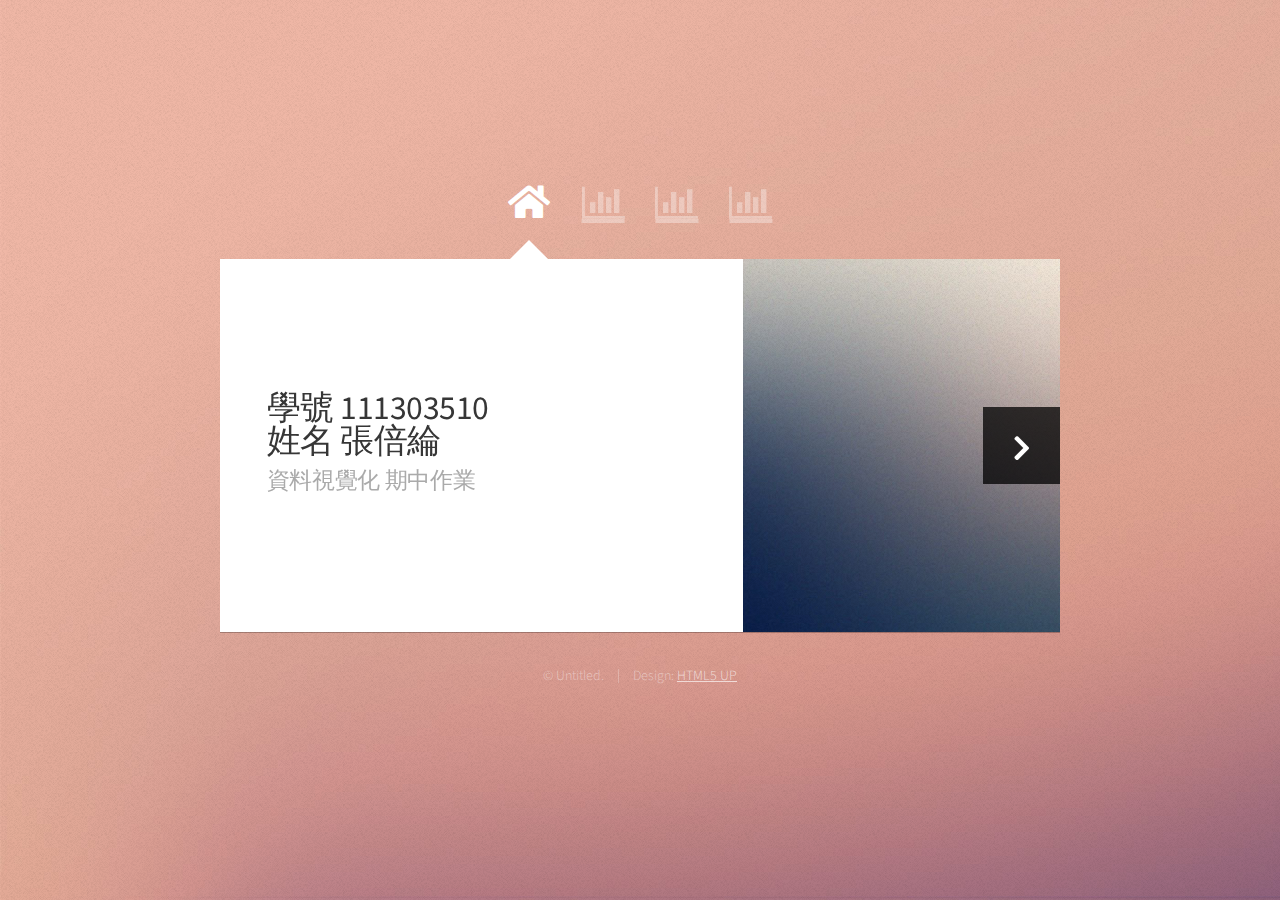
==== commit 4ce0079a: "Update" ====
--- a/index.html
+++ b/index.html
@@ -32,7 +32,7 @@
 								<header>
 									<h2>學號 111303510</h2>
 									<h2>姓名 張倍綸</h2>
-									<p>資料視覺化 作業</p>
+									<p>資料視覺化 期中作業</p>
 								</header>
 								<a href="#work1" class="jumplink pic">
 									<span class="arrow icon solid fa-chevron-right"><span>See my work</span></span>
@@ -50,7 +50,7 @@
 							</p>
 							<div id = "hw1_Graph"></div>
 							<font size="4">
-								台日韓的生育率都已經低到不能再低了，再來亞洲兩大國也要面對扶養比上升的問題了。其實透過資料收集我才知道原來韓國的生育率也是逐年下降。
+								台日韓的生育率都已經低到不能再低了，亞洲兩大國也要面對扶養比上升的問題了。其實透過資料收集我才知道原來韓國的生育率也是逐年下降。
 							</font><br>
 							<font size="4">
 								資料來源：政府資料開放平台
@@ -70,7 +70,7 @@
 							</p>
 							<div id = "hw2_Graph"></div>
 							<font size="4">
-								我一直以為台中人比較多，看來歷史發展的因素與現今人口分布還是有些許的關係。也可能是因為房價吧，高雄房子平均比台中便宜。
+								我一直以為台中人比較多，看來歷史發展的因素與現今人口分布還是有些許的關係。也可能是因為房價吧，根據查到的資料，高雄房子平均比台中便宜。
 							</font><br>
 							<font size="4">
 								資料來源：https://zh.wikipedia.org/wiki/%E9%AB%98%E9%9B%84%E4%BA%BA%E5%8F%A3
@@ -91,7 +91,7 @@
 							</p>
 							<div id = "hw3_Graph"></div>
 							<font size="4">
-								不管什麼時候Apple和SAMSUNG都是臺人愛用品牌，但我真的沒想到中國品牌這麼多。我個人不是用中國品牌，很好奇中國品牌除了價格還有哪些優勢。上網查詢好像也沒有多少相關資料。
+								Apple和SAMSUNG依舊是臺人愛用品牌，但我真的沒想到中國品牌這麼多。我個人不是用中國品牌，很好奇中國品牌除了價格還有哪些優勢。上網查詢好像也沒有多少相關資料。
 							</font><br>
 							<font size="4">
 								資料來源：https://www.sogi.com.tw/articles/sales_report_smartphone/6260114
